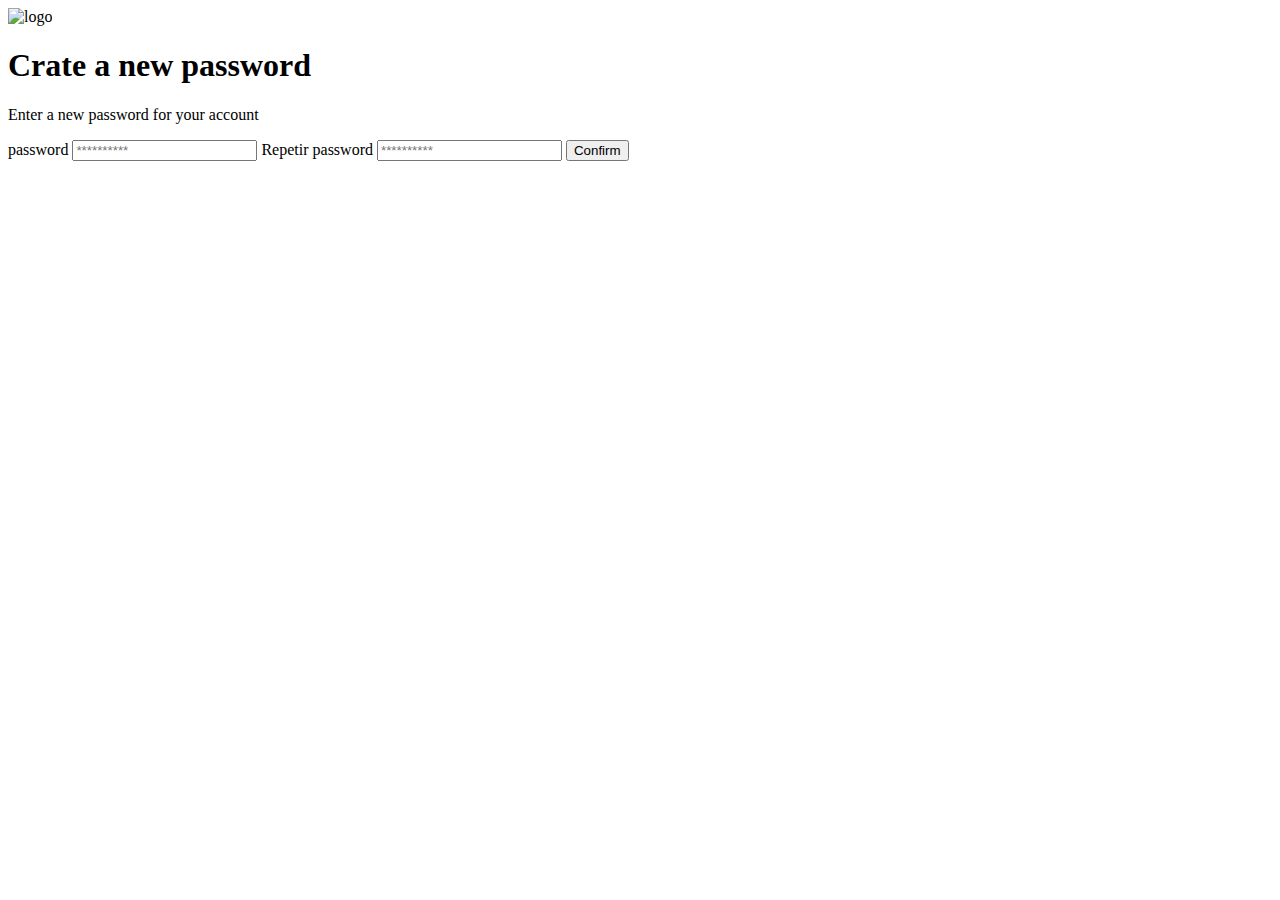
==== clase1.html @ af60f690 "index para clases y clase1" ====
<!DOCTYPE html>
<html lang="en">
<head>
    <meta charset="UTF-8">
    <meta http-equiv="X-UA-Compatible" content="IE=edge">
    <meta name="viewport" content="width=device-width, initial-scale=1.0">
    <title>clase1</title>
    <link rel="stylesheet" href="clase1.css">
</head>
<body>
    <div class="login">
        <div class="form-container">
            <img src="" alt="logo" class="logo">


            <h1 class="title">Crate a new password</h1>
            <p class="subtitle"> Enter a new password for your account</p>

            <form action="/" class="form">

            <label for="password" class="label">password</label>
            <input type="password" id="password" placeholder="**********" class="input input-password">  

            <label for="new-password" class="label">Repetir password</label>
            <input type="password" id="new-password" placeholder="**********" class="input input-password">  

            <input type="submit" value="Confirm" class="primary-button login-button" >
            

            </form>
        </div>
    </div>
</body>
</html>
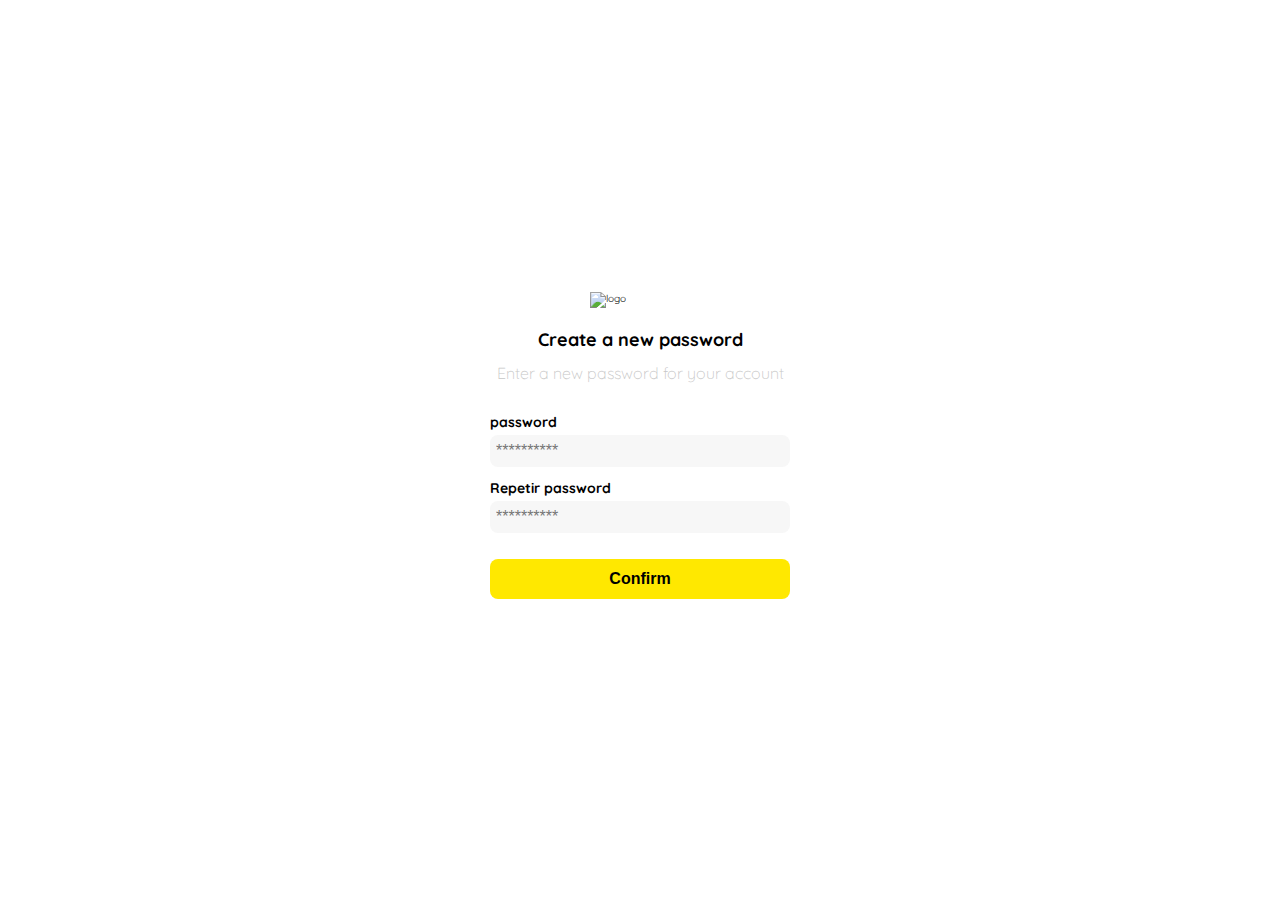
==== commit 26b63ae8: "clase 1 terminada inicio clase 2" ====
--- a/clase1.html
+++ b/clase1.html
@@ -6,14 +6,15 @@
     <meta name="viewport" content="width=device-width, initial-scale=1.0">
     <title>clase1</title>
     <link rel="stylesheet" href="clase1.css">
+    <link href="https://fonts.googleapis.com/css2?family=Quicksand:wght@300;500;700&display=swap" rel="stylesheet">
 </head>
 <body>
     <div class="login">
         <div class="form-container">
-            <img src="" alt="logo" class="logo">
+            <img src="https://exitocol.vtexassets.com/assets/vtex.file-manager-graphql/images/6839a899-918b-41a9-945f-5573ce1d7bcc___50dc4199e8020554de79a91123175966.svg" alt="logo" class="logo">
 
 
-            <h1 class="title">Crate a new password</h1>
+            <h1 class="title">Create a new password</h1>
             <p class="subtitle"> Enter a new password for your account</p>
 
             <form action="/" class="form">
--- a/clase1.css
+++ b/clase1.css
@@ -0,0 +1,96 @@
+:root{
+    --white: #FFFFFF;
+    --black: #000000;
+    --very-light-pink: #c7c7c7; /*no se porque la maestra uso este nombre*/
+    --text-input-field: #f7f7f7;
+    --hospital-green: #ffe800;
+    --sm: 1.4rem;
+    --md: 1.6rem;
+    --lg: 1.8rem;
+
+}
+
+*{
+    padding: 0;
+    margin: 0;
+    box-sizing: border-box;
+}
+html{
+    font-size: 62.5%;
+    font-family: 'Quicksand', sans-serif;
+}
+
+.login{
+    width: 100%;
+    height: 100vh;
+    display: grid;
+    place-items: center;
+}
+
+.form-container{
+    display: grid;
+    grid-template-rows: auto 1fr auto;
+    width: 300px;
+
+}
+
+.logo{
+    width: 100px;
+    margin: 20px auto;
+    display: block;
+}
+
+.title{
+    font-size: var(--lg);
+    margin-bottom: 12px;
+    text-align: center;
+}
+
+.subtitle{
+    color: var(--very-light-pink);
+    font-size: var(--md);
+    font-weight: 300;
+    margin-bottom: 30px;
+    margin-top: 0;
+    text-align: center;
+}
+
+.label{
+    font-size: var(--sm);
+    font-weight: bolder;
+    margin-bottom: 4px;
+
+}
+
+.input{
+    background-color: var(--text-input-field);
+    border: none;
+    border-radius: 8px;
+    height: 32px;
+    font-size: var(--md);
+    padding: 6px;
+    margin-bottom: 12px;
+
+}
+
+.form{
+    display: flex;
+    flex-direction: column;
+}
+
+.primary-button{
+    background-color: var(--hospital-green);
+    border-radius: 8px;
+    border: none;
+    color: var(--black);
+    height: 40px;
+    width: 100%;
+    cursor: pointer;
+    font-size: var(--md);
+    font-weight: bolder;
+}
+
+.login-button{
+    margin-top: 14px;
+    margin-bottom: 30px;
+}